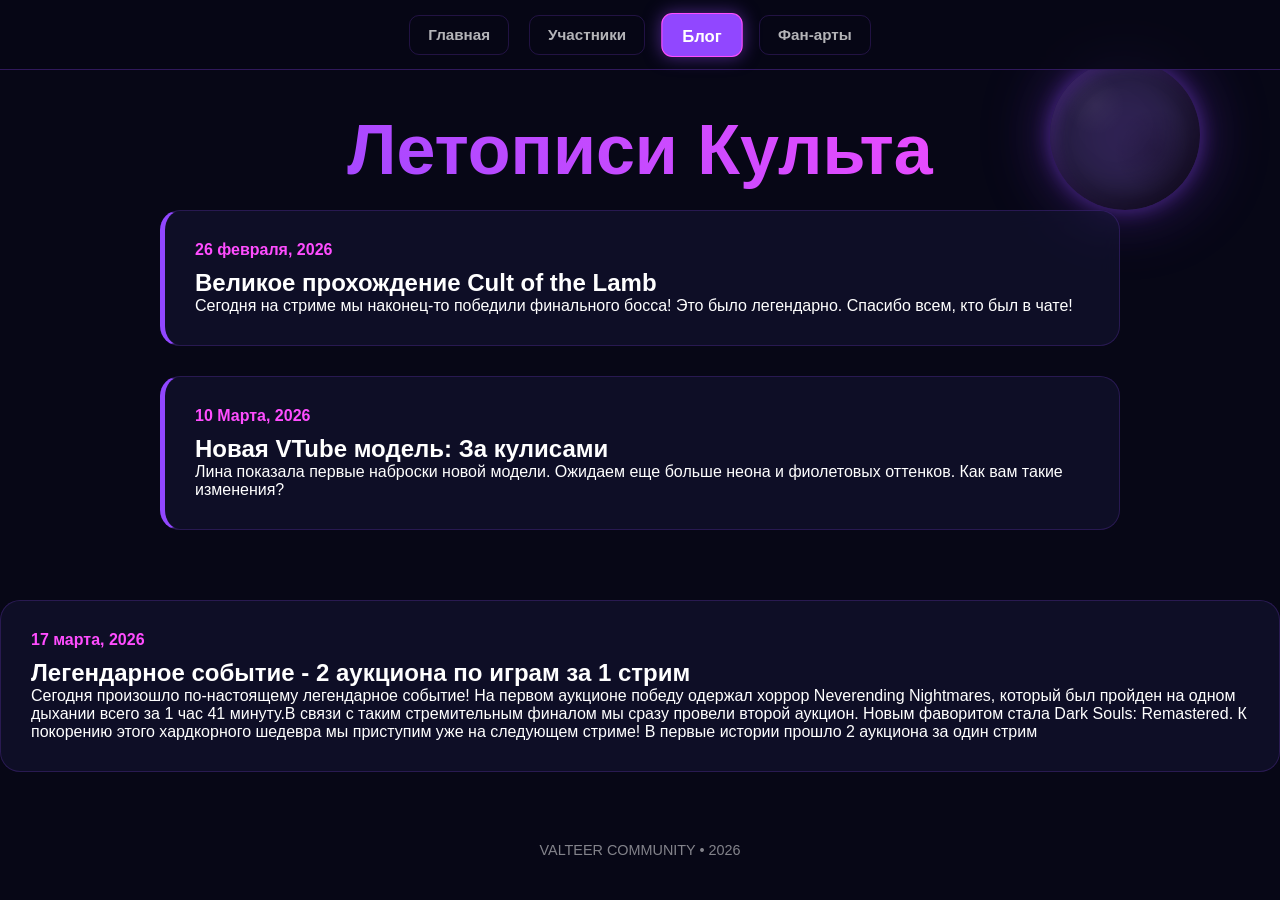
==== blog.html @ 40ffeecc "Update blog.html" ====
<!DOCTYPE html>
<html lang="ru">
<head>
    <meta charset="UTF-8">
    <title>Летописи | VALTEER</title>
    <link rel="stylesheet" href="style.css">
    <style>
        .post-date { color: #ff4dff; font-weight: bold; margin-bottom: 10px; display: block; }
        .blog-post { border-left: 5px solid #9147ff; }
    </style>
</head>
<body>
    <div class="moon"></div>

    <nav class="main-nav">
    <a href="index.html" class="nav-link">Главная</a>
    <a href="members.html" class="nav-link">Участники</a>
    <a href="blog.html" class="nav-link active">Блог</a>
    <a href="gallery.html" class="nav-link">Фан-арты</a>
</nav>

    <div class="container">
        <h1 class="title">Летописи Культа</h1>
        
        <article class="card blog-post">
            <span class="post-date">26 февраля, 2026</span>
            <h2>Великое прохождение Cult of the Lamb</h2>
            <p>Сегодня на стриме мы наконец-то победили финального босса! Это было легендарно. Спасибо всем, кто был в чате!</p>
        </article>

        <article class="card blog-post">
            <span class="post-date">10 Марта, 2026</span>
            <h2>Новая VTube модель: За кулисами</h2>
            <p>Лина показала первые наброски новой модели. Ожидаем еще больше неона и фиолетовых оттенков. Как вам такие изменения?</p>
        </article>
    </div>
    <article class=card blog-post">
        <span class="post-date">17 марта, 2026</span>
        <h2>Легендарное событие - 2 аукциона по играм за 1 стрим</h2>
        <p>Сегодня произошло по-настоящему легендарное событие! На первом аукционе победу одержал хоррор Neverending Nightmares, который был пройден на одном дыхании всего за 1 час 41 минуту.
​В связи с таким стремительным финалом мы сразу провели второй аукцион. Новым фаворитом стала Dark Souls: Remastered. К покорению этого хардкорного шедевра мы приступим уже на следующем стриме! В первые истории прошло 2 аукциона за один стрим </p>
    </article>

    <footer>VALTEER COMMUNITY • 2026</footer>
</body>
</html>
---- style.css ----
* { margin: 0; padding: 0; box-sizing: border-box; scroll-behavior: smooth; }
body { font-family: 'Segoe UI', Tahoma, sans-serif; background: #070716; color: white; overflow-x: hidden; }

/* Анимированный фон со звездами */
body::before {
    content: ""; position: fixed; width: 200%; height: 200%;
    background: url("https://www.transparenttextures.com/patterns/stardust.png");
    animation: stars 150s linear infinite; opacity: 0.5; z-index: -2;
}
@keyframes stars { from { transform: translate(0, 0) } to { transform: translate(-1000px, -500px) } }

/* Падающие звезды */
.star-fall {
    position: fixed; width: 2px; height: 2px; background: white;
    box-shadow: 0 0 10px white; border-radius: 50%; opacity: 0;
    animation: falling 4s linear infinite; z-index: -1;
}
@keyframes falling {
    0% { transform: translateY(-10vh) translateX(0); opacity: 1; }
    100% { transform: translateY(110vh) translateX(200px); opacity: 0; }
}

/* Мистическая темная Луна */
.moon {
    position: fixed;
    top: 60px;
    right: 80px;
    width: 150px;
    height: 150px;
    border-radius: 50%;
    z-index: -1;

    /* Глубокий темный градиент с "пепельной" текстурой */
    background: 
        radial-gradient(circle at 30% 30%, rgba(255, 255, 255, 0.05) 0%, transparent 20%),
        radial-gradient(circle at 70% 60%, rgba(0, 0, 0, 0.3) 0%, transparent 30%),
        #1a1a2e; /* Темный сине-черный базовый цвет */

    /* Внутреннее свечение только по краю, создающее эффект затмения */
    box-shadow: 
        inset -10px -10px 30px rgba(0, 0, 0, 0.8), 
        inset 5px 5px 15px rgba(145, 71, 255, 0.3),
        0 0 20px rgba(145, 71, 255, 0.4), 
        0 0 50px rgba(145, 71, 255, 0.2);

    /* Плавная анимация левитации */
    animation: moon-dark-float 15s ease-in-out infinite;
    will-change: transform;
    filter: blur(0.5px); /* Легкое размытие для мягкости */
}

/* Эффект неонового гало позади луны */
.moon::before {
    content: '';
    position: absolute;
    top: 0; left: 0; width: 100%; height: 100%;
    border-radius: 50%;
    background: #9147ff;
    filter: blur(40px);
    opacity: 0.2;
    z-index: -2;
}

@keyframes moon-dark-float {
    0%, 100% {
        transform: translate(0, 0) rotate(0deg);
        box-shadow: 0 0 30px rgba(145, 71, 255, 0.3);
    }
    50% {
        transform: translate(-10px, -20px) rotate(3deg);
        box-shadow: 0 0 50px rgba(145, 71, 255, 0.5);
    }
}
.member-avatar { 
    width: 180px; 
    height: 180px; 
    border-radius: 50%;    /* Делает картинку круглой */
    object-fit: cover;     /* Чтобы лицо не сплющивалось */
    display: block; 
    margin: 0 auto 20px; 
}

/* Цвета обводок и свечения */
.ava-gold { border: 4px solid #ffd700; box-shadow: 0 0 20px #ffd700; }
.ava-vip { border: 4px solid #00f2ff; box-shadow: 0 0 15px #00f2ff; }
.ava-l { border: 3px solid #ffffff; box-shadow: 0 0 10px rgba(255,255,255,0.5); }
/* Единый стандарт навигации — ЖЕСТКАЯ ФИКСАЦИЯ */
.main-nav {
    display: flex; 
    justify-content: center; 
    align-items: center; 
    gap: 20px; 
    height: 70px;    /* Уменьшили высоту до стандарта блога */
    padding: 0;      /* Убираем внутренние отступы, чтобы не раздувало */
    position: sticky; 
    top: 0; 
    z-index: 1000;
    background: rgba(7, 7, 22, 0.9); 
    backdrop-filter: blur(10px);
    border-bottom: 1px solid rgba(145, 71, 255, 0.3);
    box-sizing: border-box;
}

.nav-link {
    text-decoration: none; 
    color: rgba(255, 255, 255, 0.7); 
    font-weight: bold; 
    padding: 8px 18px; 
    border-radius: 10px; 
    border: 1px solid rgba(145, 71, 255, 0.2); 
    transition: all 0.3s ease;
    font-size: 0.95rem;
    display: inline-flex;
    align-items: center;
    height: 40px; /* Кнопки тоже одной высоты */
}
/* Сетка для главной */
.main-grid {
    display: grid;
    grid-template-columns: 1fr 2fr;
    gap: 20px;
    margin-bottom: 20px;
}

@media (max-width: 800px) {
    .main-grid { grid-template-columns: 1fr; }
}

/* Стили подзаголовка */
.subtitle {
    text-align: center;
    font-size: 1.2rem;
    color: rgba(255, 255, 255, 0.7);
    margin-bottom: 40px;
}

/* Расписание */
.schedule-list {
    list-style: none;
    margin-top: 15px;
    text-align: left;
}

.schedule-list li {
    padding: 8px 0;
    border-bottom: 1px solid rgba(145, 71, 255, 0.1);
}

.schedule-list span {
    color: #ff4dff;
    font-weight: bold;
    margin-right: 10px;
}

/* Теги (интересы) */
.tags-container {
    display: flex;
    justify-content: center;
    gap: 10px;
    flex-wrap: wrap;
    margin-top: 20px;
}

.tag {
    background: rgba(145, 71, 255, 0.2);
    border: 1px solid #9147ff;
    padding: 5px 15px;
    border-radius: 20px;
    font-size: 0.9rem;
    transition: 0.3s;
}

.tag:hover {
    background: #9147ff;
    box-shadow: 0 0 10px #9147ff;
}

/* Анимация карточек при загрузке */
.card {
    animation: slideUp 0.6s ease-out forwards;
}

@keyframes slideUp {
    from { opacity: 0; transform: translateY(20px); }
    to { opacity: 1; transform: translateY(0); }
}
/* Анимация появления */
@keyframes fadeInUp {
    from {
        opacity: 0;
        transform: translateY(30px);
    }
    to {
        opacity: 1;
        transform: translateY(0);
    }
}

.card {
    animation: fadeInUp 0.8s ease-out forwards;
}

/* Задержка для второй карточки, чтобы они появлялись по очереди */
.card:nth-child(2) {
    animation-delay: 0.2s;
}
/* Активная вкладка */
.nav-link.active { 
    color: white;
    background: #9147ff; 
    box-shadow: 0 0 15px rgba(145, 71, 255, 0.5); 
    border-color: #ff4dff;
    transform: scale(1.1); /* Легкое увеличение */
}

/* Контейнеры и Карточки */
.container { max-width: 1000px; margin: auto; padding: 40px 20px; }
.title {
    text-align: center; font-size: clamp(40px, 8vw, 70px); margin-bottom: 20px;
    background: linear-gradient(45deg, #9147ff, #ff4dff);
    -webkit-background-clip: text; -webkit-text-fill-color: transparent;
    transition: 0.5s;
}
.card {
    background: rgba(20, 20, 50, 0.6); backdrop-filter: blur(10px);
    border-radius: 20px; padding: 30px; margin-bottom: 30px;
    border: 1px solid rgba(145, 71, 255, 0.2); transition: 0.3s;
}
.card:hover { border-color: #9147ff; box-shadow: 0 0 30px rgba(145, 71, 255, 0.3); }

/* Кнопки */
.button {
    display: inline-block; padding: 12px 24px; margin: 8px 4px;
    background: linear-gradient(45deg, #9147ff, #ff4dff);
    color: white; text-decoration: none; border-radius: 10px;
    font-weight: bold; transition: 0.3s; border: none; cursor: pointer;
}
.button:hover { transform: translateY(-3px); box-shadow: 0 0 20px #ff4dff; }

/* Twitch */
.twitch-container {
    width: 100%; aspect-ratio: 16 / 9; border-radius: 15px;
    overflow: hidden; border: 2px solid #9147ff; margin: 25px 0;
    box-shadow: 0 0 20px rgba(145, 71, 255, 0.5);
}

/* Табы */
.tab-content { display: none; padding: 20px; animation: fadeIn 0.5s; border-top: 1px solid rgba(255,255,255,0.1); }
@keyframes fadeIn { from { opacity: 0; } to { opacity: 1; } }

footer { text-align: center; padding: 40px; opacity: 0.5; font-size: 0.9em; }
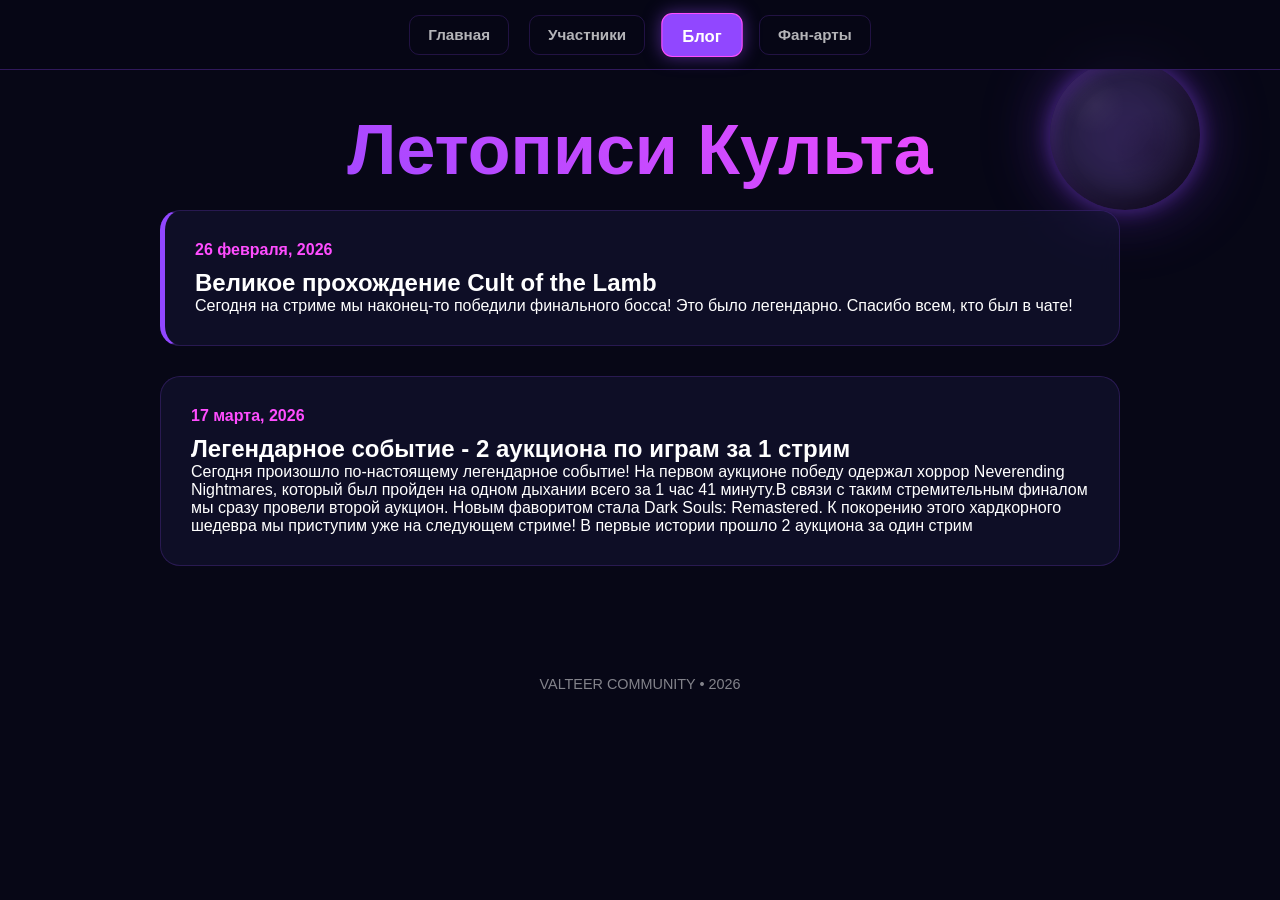
==== commit 9d111040: "Update blog.html" ====
--- a/blog.html
+++ b/blog.html
@@ -28,18 +28,15 @@
             <p>Сегодня на стриме мы наконец-то победили финального босса! Это было легендарно. Спасибо всем, кто был в чате!</p>
         </article>
 
-        <article class="card blog-post">
-            <span class="post-date">10 Марта, 2026</span>
-            <h2>Новая VTube модель: За кулисами</h2>
-            <p>Лина показала первые наброски новой модели. Ожидаем еще больше неона и фиолетовых оттенков. Как вам такие изменения?</p>
-        </article>
-    </div>
+        
+    
     <article class=card blog-post">
         <span class="post-date">17 марта, 2026</span>
         <h2>Легендарное событие - 2 аукциона по играм за 1 стрим</h2>
         <p>Сегодня произошло по-настоящему легендарное событие! На первом аукционе победу одержал хоррор Neverending Nightmares, который был пройден на одном дыхании всего за 1 час 41 минуту.
 ​В связи с таким стремительным финалом мы сразу провели второй аукцион. Новым фаворитом стала Dark Souls: Remastered. К покорению этого хардкорного шедевра мы приступим уже на следующем стриме! В первые истории прошло 2 аукциона за один стрим </p>
     </article>
+    </div>
 
     <footer>VALTEER COMMUNITY • 2026</footer>
 </body>
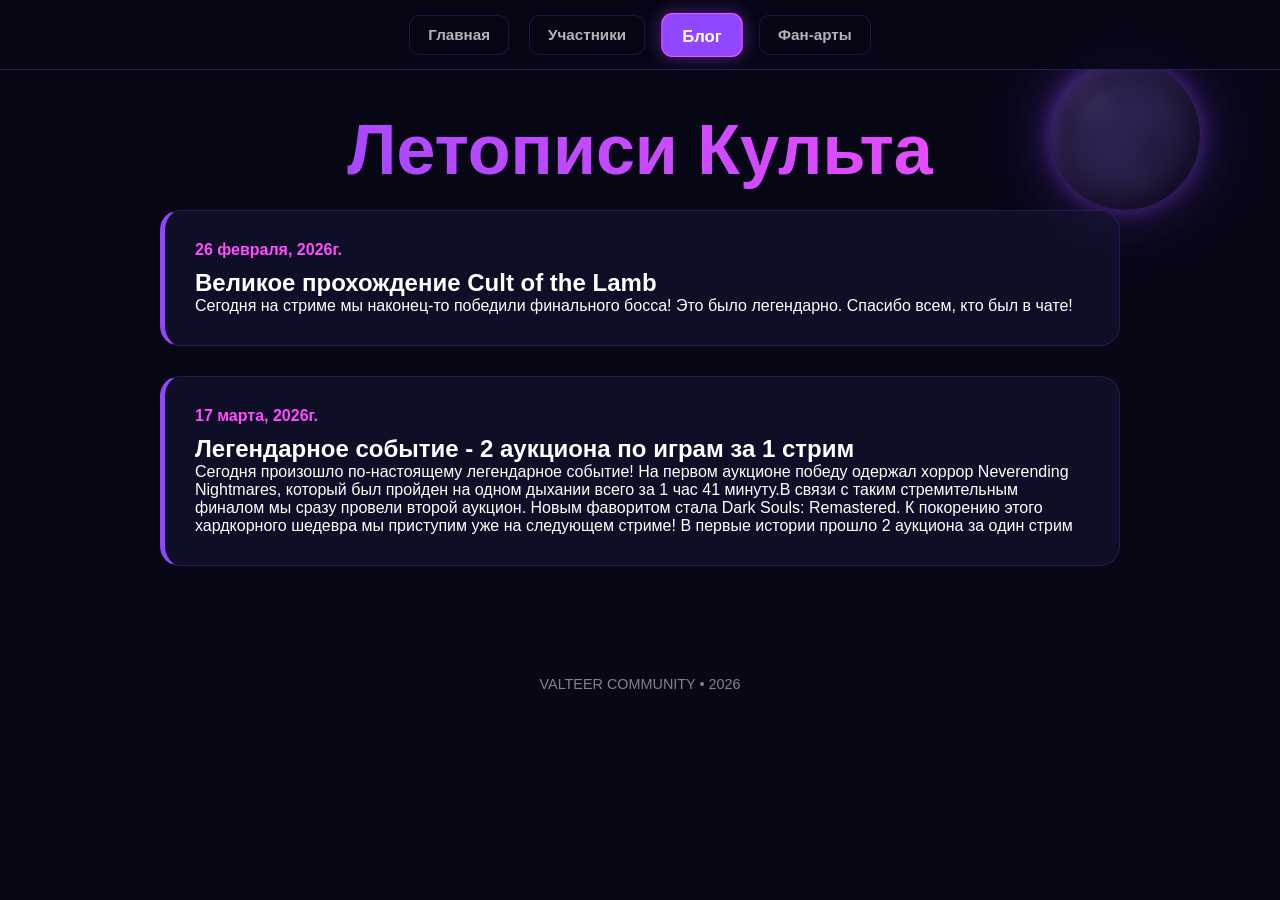
==== commit 439fe15a: "Update blog.html" ====
--- a/blog.html
+++ b/blog.html
@@ -23,15 +23,13 @@
         <h1 class="title">Летописи Культа</h1>
         
         <article class="card blog-post">
-            <span class="post-date">26 февраля, 2026</span>
+            <span class="post-date">26 февраля, 2026г.</span>
             <h2>Великое прохождение Cult of the Lamb</h2>
             <p>Сегодня на стриме мы наконец-то победили финального босса! Это было легендарно. Спасибо всем, кто был в чате!</p>
         </article>
 
-        
-    
-    <article class=card blog-post">
-        <span class="post-date">17 марта, 2026</span>
+    <article class="card blog-post">
+        <span class="post-date">17 марта, 2026г.</span>
         <h2>Легендарное событие - 2 аукциона по играм за 1 стрим</h2>
         <p>Сегодня произошло по-настоящему легендарное событие! На первом аукционе победу одержал хоррор Neverending Nightmares, который был пройден на одном дыхании всего за 1 час 41 минуту.
 ​В связи с таким стремительным финалом мы сразу провели второй аукцион. Новым фаворитом стала Dark Souls: Remastered. К покорению этого хардкорного шедевра мы приступим уже на следующем стриме! В первые истории прошло 2 аукциона за один стрим </p>
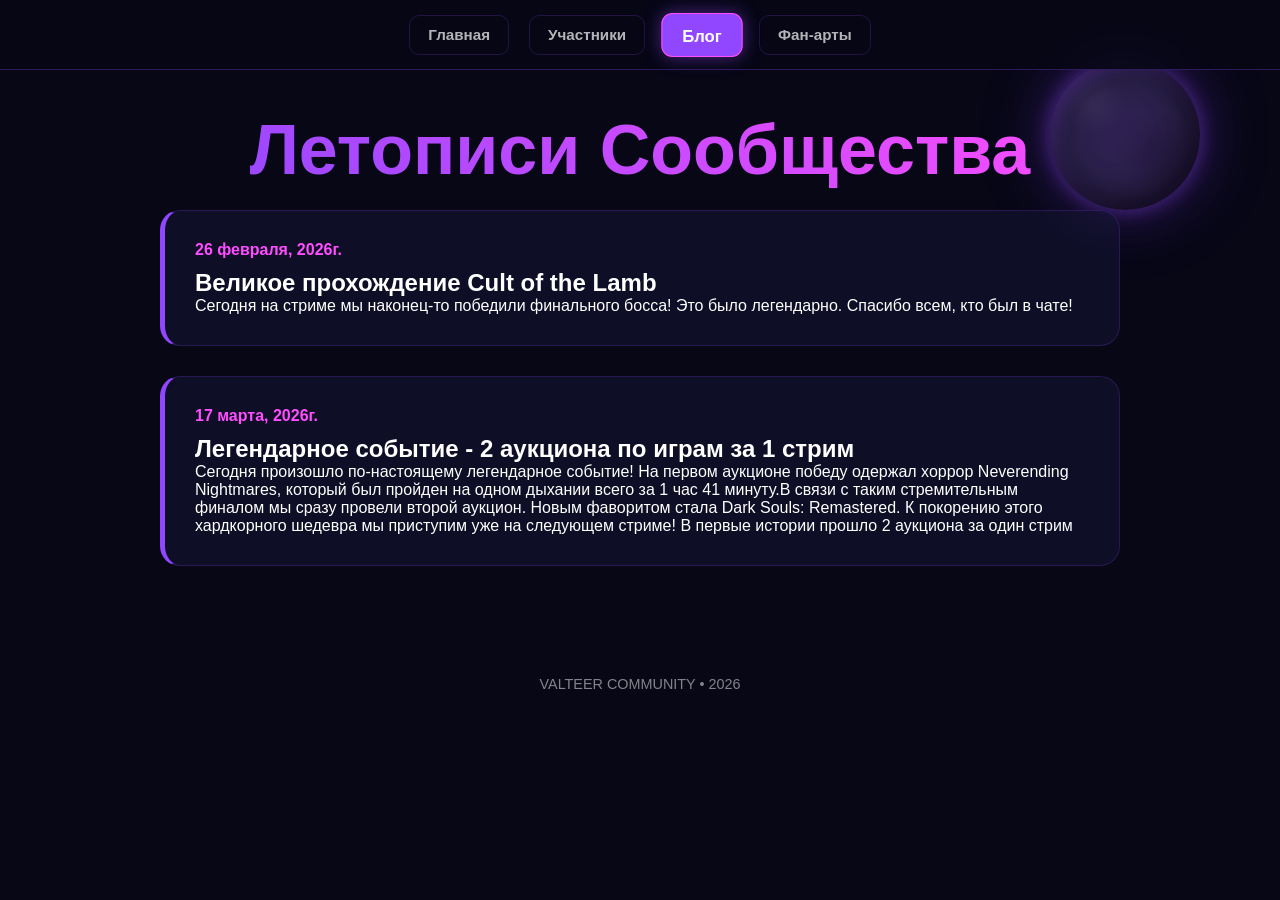
==== commit 3ac9571c: "Update blog.html" ====
--- a/blog.html
+++ b/blog.html
@@ -20,7 +20,7 @@
 </nav>
 
     <div class="container">
-        <h1 class="title">Летописи Культа</h1>
+        <h1 class="title">Летописи Сообщества</h1>
         
         <article class="card blog-post">
             <span class="post-date">26 февраля, 2026г.</span>
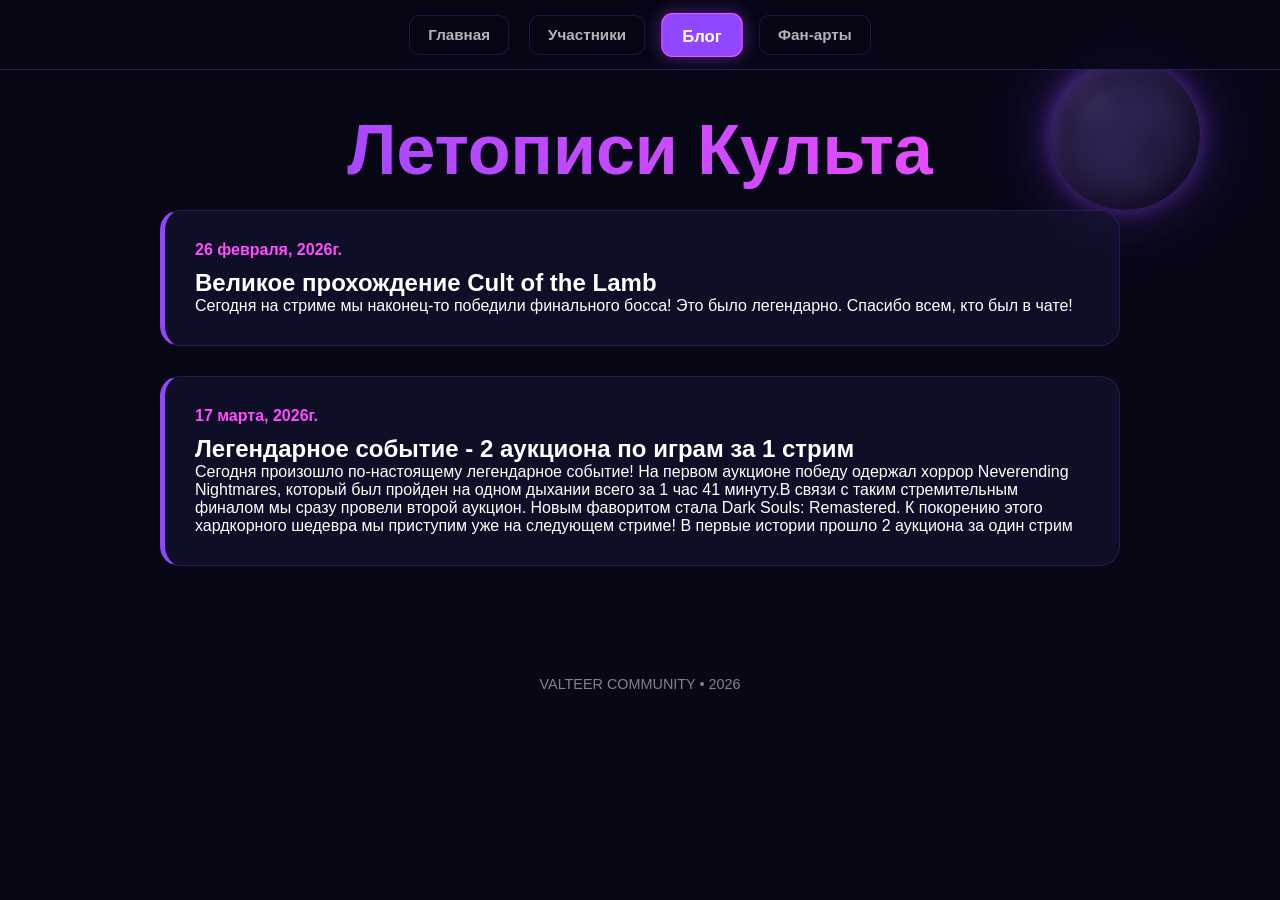
==== commit eabdb182: "Update blog.html" ====
--- a/blog.html
+++ b/blog.html
@@ -20,7 +20,7 @@
 </nav>
 
     <div class="container">
-        <h1 class="title">Летописи Сообщества</h1>
+        <h1 class="title">Летописи Культа</h1>
         
         <article class="card blog-post">
             <span class="post-date">26 февраля, 2026г.</span>
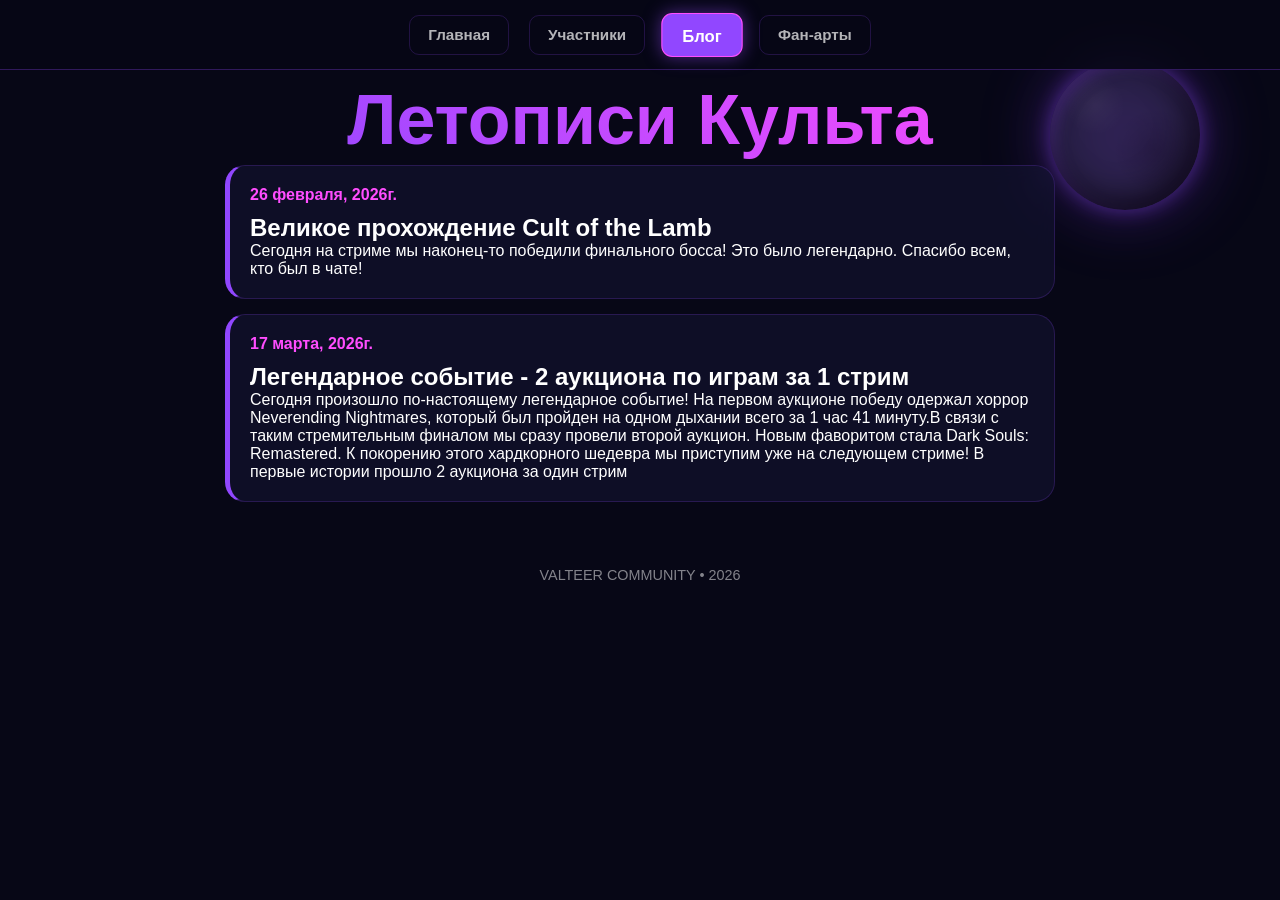
==== commit a2991829: "Update blog.html" ====
--- a/blog.html
+++ b/blog.html
@@ -1,6 +1,7 @@
 <!DOCTYPE html>
 <html lang="ru">
 <head>
+    <link rel="icon" type="image/png" href="../favicon.png">
     <meta charset="UTF-8">
     <title>Летописи | VALTEER</title>
     <link rel="stylesheet" href="style.css">
--- a/style.css
+++ b/style.css
@@ -84,14 +84,15 @@
 .ava-gold { border: 4px solid #ffd700; box-shadow: 0 0 20px #ffd700; }
 .ava-vip { border: 4px solid #00f2ff; box-shadow: 0 0 15px #00f2ff; }
 .ava-l { border: 3px solid #ffffff; box-shadow: 0 0 10px rgba(255,255,255,0.5); }
+.ava-m { border: 4px solid #00ff00; box-shadow: 0 0 15px #00ff00; }
 /* Единый стандарт навигации — ЖЕСТКАЯ ФИКСАЦИЯ */
 .main-nav {
     display: flex; 
-    justify-content: center; 
     align-items: center; 
-    gap: 20px; 
-    height: 70px;    /* Уменьшили высоту до стандарта блога */
-    padding: 0;      /* Убираем внутренние отступы, чтобы не раздувало */
+    justify-content: center; /* Центрирует всё по умолчанию */
+    height: 70px;    
+    gap: 20px;
+    padding: 0 30px;
     position: sticky; 
     top: 0; 
     z-index: 1000;
@@ -99,6 +100,27 @@
     backdrop-filter: blur(10px);
     border-bottom: 1px solid rgba(145, 71, 255, 0.3);
     box-sizing: border-box;
+}
+
+/* Эта настройка сработает ТОЛЬКО на странице с кнопкой */
+.main-nav .button_right {
+    position: absolute; /* Кнопка "выходит" из потока и не мешает центру */
+    right: 30px;        /* Прижимаем к правому краю навигации */
+}
+
+/* Обычные ссылки всегда будут по центру экрана */
+.nav-link {
+    text-decoration: none; 
+    color: rgba(255, 255, 255, 0.7); 
+    font-weight: bold; 
+    padding: 8px 18px; 
+    border-radius: 10px; 
+    border: 1px solid rgba(145, 71, 255, 0.2); 
+    transition: all 0.3s ease;
+    font-size: 0.95rem;
+    display: inline-flex;
+    align-items: center;
+    height: 40px;
 }
 
 .nav-link {
@@ -214,17 +236,21 @@
 }
 
 /* Контейнеры и Карточки */
-.container { max-width: 1000px; margin: auto; padding: 40px 20px; }
+.container { max-width: 850px; margin: auto; padding: 10px 10px; }
 .title {
-    text-align: center; font-size: clamp(40px, 8vw, 70px); margin-bottom: 20px;
+    text-align: center; font-size: clamp(40px, 8vw, 70px); margin-bottom: 5px;
     background: linear-gradient(45deg, #9147ff, #ff4dff);
     -webkit-background-clip: text; -webkit-text-fill-color: transparent;
     transition: 0.5s;
 }
 .card {
-    background: rgba(20, 20, 50, 0.6); backdrop-filter: blur(10px);
-    border-radius: 20px; padding: 30px; margin-bottom: 30px;
-    border: 1px solid rgba(145, 71, 255, 0.2); transition: 0.3s;
+    background: rgba(20, 20, 50, 0.6); 
+    backdrop-filter: blur(10px);
+    border-radius: 20px; 
+    padding: 20px;        /* Уменьшили с 30 до 20 */
+    margin-bottom: 15px;  /* Уменьшили с 30 до 15 */
+    border: 1px solid rgba(145, 71, 255, 0.2); 
+    transition: 0.3s;
 }
 .card:hover { border-color: #9147ff; box-shadow: 0 0 30px rgba(145, 71, 255, 0.3); }
 
@@ -237,6 +263,20 @@
 }
 .button:hover { transform: translateY(-3px); box-shadow: 0 0 20px #ff4dff; }
 
+/* Твоя копия для правой стороны */
+.button_right {
+    display: inline-block; padding: 12px 24px; margin: 8px 4px;
+    background: linear-gradient(45deg, #9147ff, #ff4dff);
+    color: white; text-decoration: none; border-radius: 10px;
+    font-weight: bold; transition: 0.3s; border: none; cursor: pointer;
+    float: right; /* Это заставит кнопку улететь в правый край */
+}
+
+/* Не забываем добавить ховер и для правой кнопки */
+.button_right:hover { 
+    transform: translateY(-3px); 
+    box-shadow: 0 0 20px #ff4dff; 
+}
 /* Twitch */
 .twitch-container {
     width: 100%; aspect-ratio: 16 / 9; border-radius: 15px;
@@ -244,6 +284,7 @@
     box-shadow: 0 0 20px rgba(145, 71, 255, 0.5);
 }
 
+
 /* Табы */
 .tab-content { display: none; padding: 20px; animation: fadeIn 0.5s; border-top: 1px solid rgba(255,255,255,0.1); }
 @keyframes fadeIn { from { opacity: 0; } to { opacity: 1; } }
